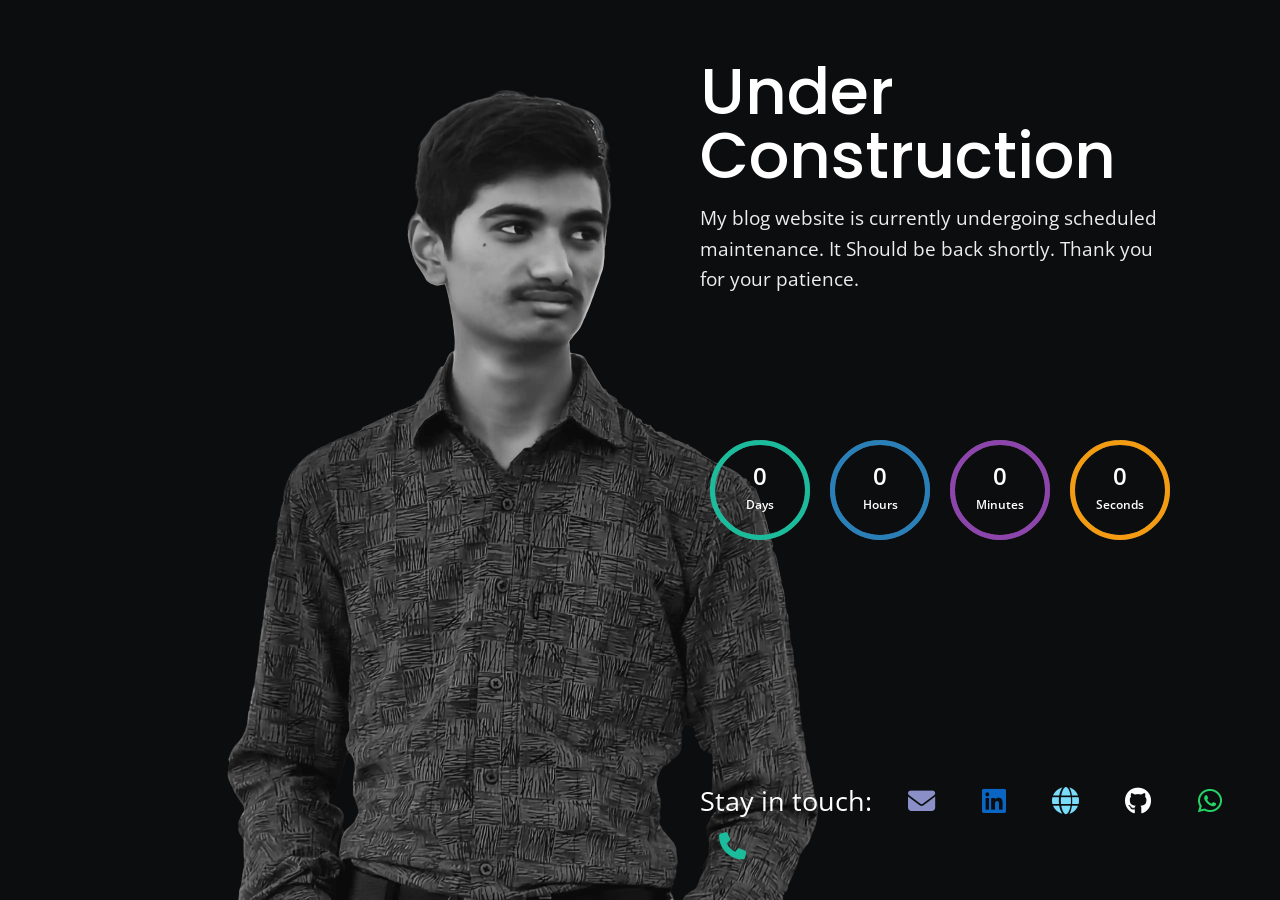
==== Arshit/maintenance/index.html @ e2513471 "added maintenance mode" ====
<!DOCTYPE HTML>
<html lang="en">

<head>
	<title>Coming Soon!</title>
	<meta http-equiv="X-UA-Compatible" content="IE=edge">
	<meta name="viewport" content="width=device-width, initial-scale=1">
	<meta charset="UTF-8">

	<!-- Font -->
	<link href="https://fonts.googleapis.com/css?family=Open+Sans:400,700%7CPoppins:400,500" rel="stylesheet">
	<link href="vendors/fontawesome/css/all.css" rel="stylesheet">
	<link href="vendors/classycountdown/css/jquery.classycountdown.css" rel="stylesheet">
	<link href="css/styles.css" rel="stylesheet">
	<link href="css/responsive.css" rel="stylesheet">

</head>

<body>

	<div class="main-area">
		<section class="left-section"">
			<img src="img/1.webp" alt="profile">
		</section>

		<section class="right-section full-height">
			<div class="content">
				<h1 class="title"><b>Under Construction</b></h1>
				<p class="desc">My blog website is currently undergoing scheduled maintenance.
					It Should be back shortly. Thank you for your patience.</p>

				<div id="rounded-countdown">
					<div class="countdown"></div>
				</div>
			</div>

			<ul class="footer-icons">
				<li>Stay in touch: </li>
				<li><a href="mailto:arsh24vora@proton.me"><i class="fa-solid fa-envelope"></i></a></li>
				<li><a href="https://www.linkedin.com/in/vora-arshit/"><i class="fa-brands fa-linkedin"></i></a></li>
				<li><a href="https://arshit.online/"><i class="fa-solid fa-globe"></i></a></li>
				<li><a href="https://github.com/Arshit01"><i class="fa-brands fa-github"></i></a></li>
				<li><a href="https://wa.me/+919743502767/"><i class="fa-brands fa-whatsapp"></i></a></li>
				<li><a href="tel:+919743502767"><i class="fa-solid fa-phone"></i></a></li>
			</ul>
		</section>
	</div>

	<!-- Scripts -->
	<script src="vendors/jquery/jquery-3.7.1.min.js"></script>
	<script src="vendors/classycountdown/js/jquery.classycountdown.js"></script>
	<script src="vendors/knob/jquery.knob.js"></script>
	<script src="vendors/throttle/jquery.throttle.js"></script>
	<script src="js/main.js"></script>

</body>

</html>
---- Arshit/maintenance/css/styles.css ----
html {
    font-size: 100%;
    height: 100%;
    width: 100%;
    overflow-x: hidden;
    margin: 0px;
    padding: 0px;
    touch-action: manipulation;
}

body {
    font-size: 16px;
    font-family: 'Open Sans', sans-serif;
    width: 100%;
    height: 100%;
    margin: 0;
    font-weight: 400;
    -webkit-font-smoothing: antialiased;
    -moz-osx-font-smoothing: grayscale;
    word-wrap: break-word;
    overflow-x: hidden;
    color: #333;
}

h1,
h2,
h3,
h4,
h5,
h6,
p,
a,
ul,
span,
li,
img,
input,
button {
    margin: 0;
    padding: 0;
}

h1,
h2,
h3,
h4,
h5,
h6 {
    line-height: 1.5;
    font-weight: inherit;
}

h1,
h2,
h3 {
    font-family: 'Poppins', sans-serif;
}

p {
    line-height: 1.6;
    font-size: 1.2em;
    font-weight: 400;
    color: #555;
}

h1 {
    font-size: 4em;
    line-height: 1;
}

a,
button {
    display: inline-block;
    text-decoration: none;
    color: inherit;
    transition: all .3s;
    line-height: 1;
}

b {
    font-weight: 500;
}

li {
    list-style: none;
    display: inline-block;
}

html {
    -webkit-box-sizing: border-box;
    box-sizing: border-box;
}

*,
*::before,
*::after {
    -webkit-box-sizing: inherit;
    box-sizing: inherit;
}

.full-height {
    height: 100%;
}

.main-area {
    position: relative;
    height: 100vh;
    background: #0C0D0F;
    color: #fff;
}

.left-section {
    position: absolute;
    top: 0;
    bottom: 0;
    left: -100px;
    width: 100%;
    height: 100%;
    background-size: cover;
}

.left-section img {
    height: 100%;
    position: absolute;
}

.right-section {
    float: right;
    width: 50%;
    position: relative;
    padding: 0 60px;
}

.right-section .content {
    padding: 60px 40px 40px 0;
}

.content .title {
    width: 500px;
    margin-bottom: 15px;
}

.content .desc {
    color: #eee;
}

.right-section .footer-icons {
    position: absolute;
    bottom: 30px;
    font-size: 1.7em;
}

.right-section .footer-icons>li>a {
    display: inline-block;
    padding: 0 10px;
}

.right-section .footer-icons>li:first-child {
    margin-right: 10px;
}

.right-section .footer-icons>li>a>i {
    display: inline-block;
    height: 45px;
    line-height: 43px;
    transition: all .5s ease-in-out;
    border-radius: 50px;
    text-align: center;
    width: 45px;
}

.right-section .footer-icons>li>a:hover>i {
    border: 1px solid;
}

.right-section .footer-icons>li>a>i[class*="fa-envelope"] {
    color: #8A90C7;
    border-color: #8A90C7;
}

.right-section .footer-icons>li>a>i[class*="fa-linkedin"] {
    color: #0A66C2;
    border-color: #0A66C2;
}

.right-section .footer-icons>li>a>i[class*="fa-github"] {
    color: #FFFFFF;
    border-color: #FFFFFF;
}

.right-section .footer-icons>li>a>i[class*="fa-globe"] {
    color: #78DCFA;
    border-color: #78DCFA;
}

.right-section .footer-icons>li>a>i[class*="fa-whatsapp"] {
    color: #25D366;
    border-color: #25D366;
}

.right-section .footer-icons>li>a>i[class*="fa-phone"] {
    color: #1ABC9C;
    border-color: #1ABC9C;
}

#rounded-countdown {
    position: relative;
    top: 15vh;
}
---- Arshit/maintenance/css/responsive.css ----
@media only screen and (max-width: 992px) {
    .right-section .content {
        padding: 40px 0;
    }

    /* .right-section .footer-icons>li>a>i {
        height: 30px;
        line-height: 28px;
        width: 30px;
    } */

    .left-section {
        position: relative;
        width: 100%;
        height: 50%;
    }
}

@media only screen and (max-width: 767px) {
    p {
        line-height: 1.4;
    }

    h1 {
        font-size: 2.8em;
        line-height: 1;
    }

    h2 {
        font-size: 2.2em;
        line-height: 1.1;
    }

    h3 {
        font-size: 1.8em;
    }
}

@media only screen and (max-width: 479px) {
    body {
        font-size: 10px;
    }

    .main-area {
        height: 100dvh;
        width: 100dvw;
    }

    .left-section {
        width: 100dvw;
        height: 50dvh;
        left: -10%;
    }

    .right-section {
        width: 100dvw;
        height: 50dvh;
        padding: 0 20px;
    }

    .right-section .content {
        padding: 20px 0;
    }

    #rounded-countdown {
        position: relative;
        top: 25px;
    }

    .right-section .footer-icons {
        bottom: 0;
    }

    .right-section .footer-icons>li>a {
        padding: 0 7px;
    }

    .right-section .footer-icons>li>a>i {
        display: inline;
    }
}
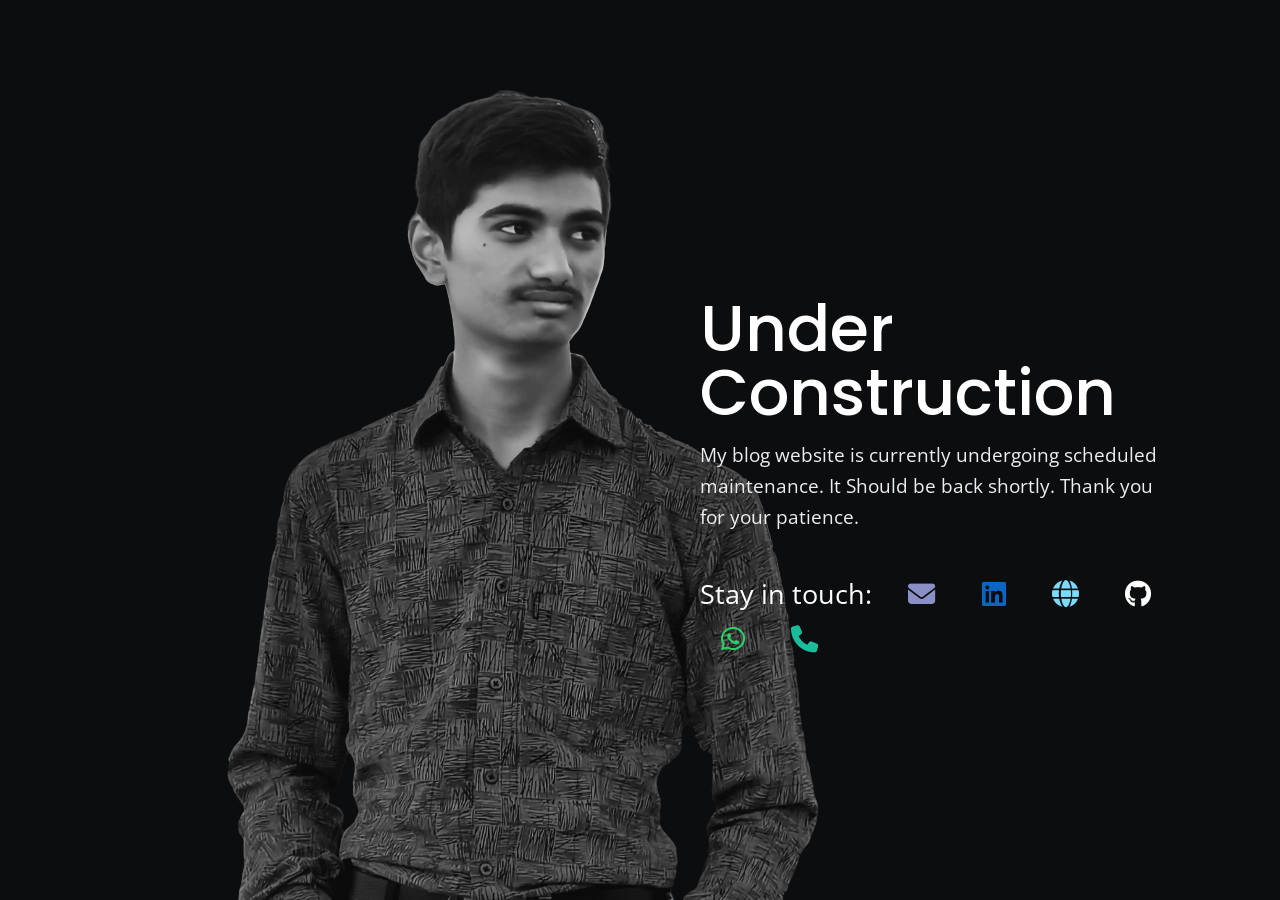
==== commit 419d575f: "added Certs and fixed bug" ====
--- a/Arshit/maintenance/index.html
+++ b/Arshit/maintenance/index.html
@@ -29,15 +29,15 @@
 				<p class="desc">My blog website is currently undergoing scheduled maintenance.
 					It Should be back shortly. Thank you for your patience.</p>
 
-				<div id="rounded-countdown">
+				<!--<div id="rounded-countdown">
 					<div class="countdown"></div>
-				</div>
+				</div>-->
 			</div>
 
 			<ul class="footer-icons">
 				<li>Stay in touch: </li>
 				<li><a href="mailto:arsh24vora@proton.me"><i class="fa-solid fa-envelope"></i></a></li>
-				<li><a href="https://www.linkedin.com/in/vora-arshit/"><i class="fa-brands fa-linkedin"></i></a></li>
+				<li><a href="https://www.linkedin.com/in/arshit-vora/"><i class="fa-brands fa-linkedin"></i></a></li>
 				<li><a href="https://arshit.online/"><i class="fa-solid fa-globe"></i></a></li>
 				<li><a href="https://github.com/Arshit01"><i class="fa-brands fa-github"></i></a></li>
 				<li><a href="https://wa.me/+919743502767/"><i class="fa-brands fa-whatsapp"></i></a></li>
--- a/Arshit/maintenance/css/styles.css
+++ b/Arshit/maintenance/css/styles.css
@@ -129,6 +129,7 @@
     width: 50%;
     position: relative;
     padding: 0 60px;
+    align-content: center;
 }
 
 .right-section .content {
@@ -145,7 +146,6 @@
 }
 
 .right-section .footer-icons {
-    position: absolute;
     bottom: 30px;
     font-size: 1.7em;
 }
